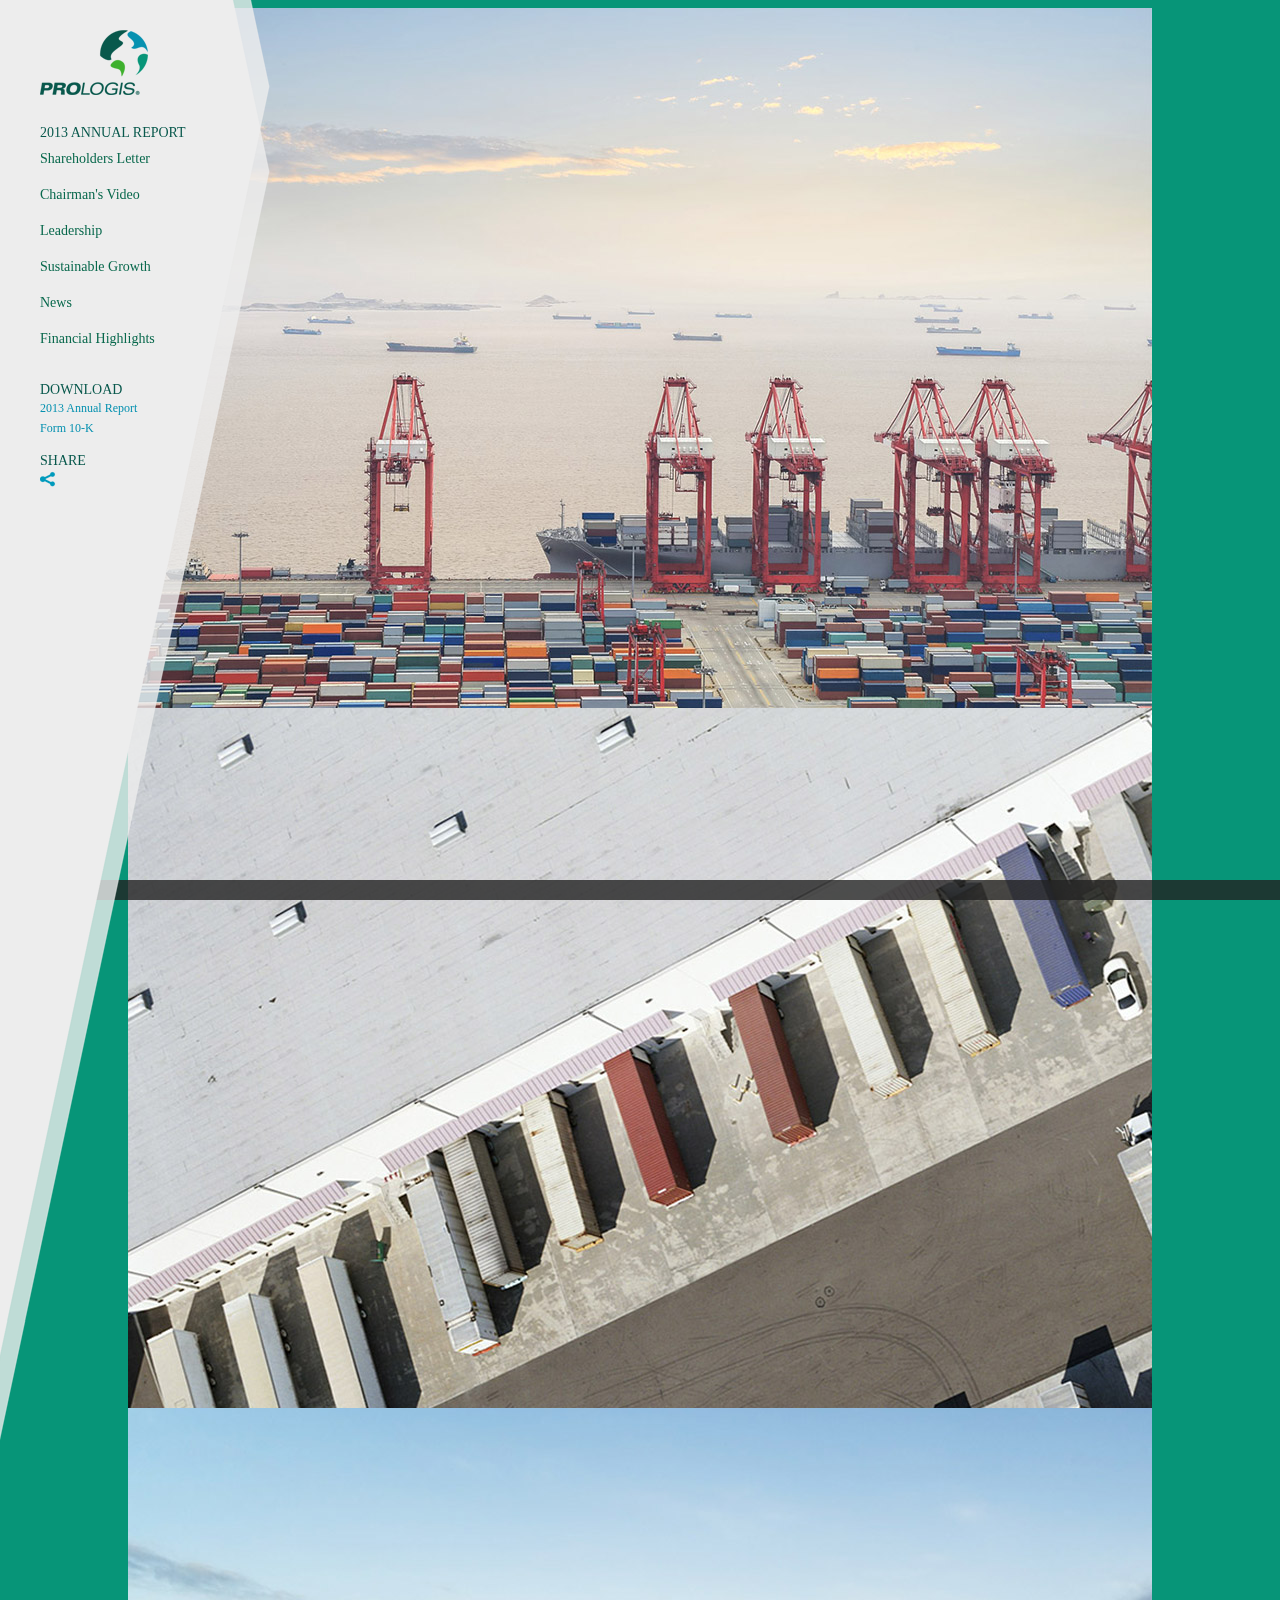
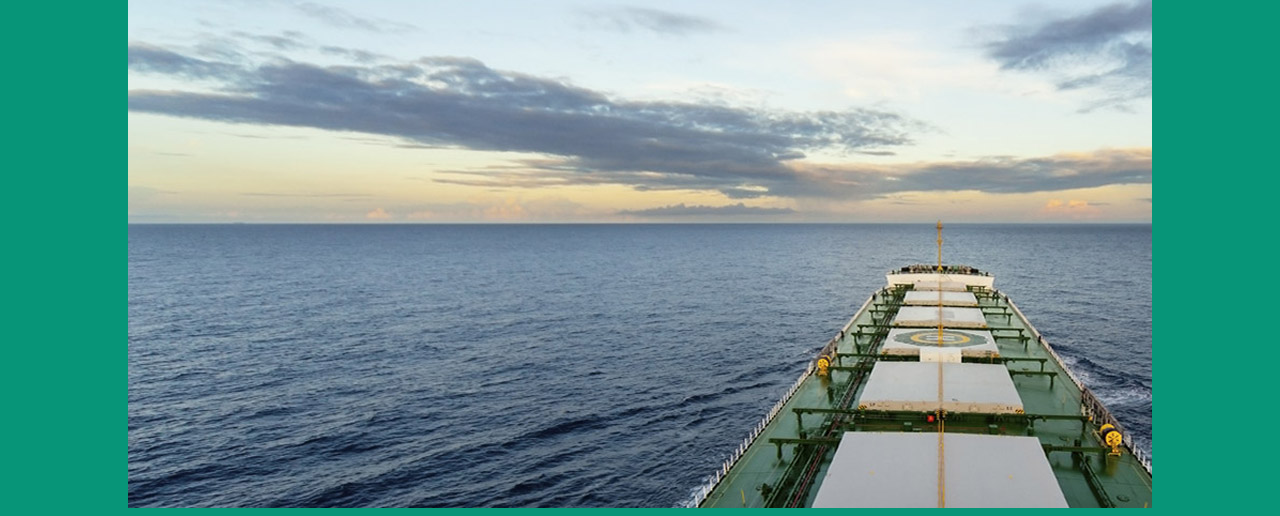
==== home.html @ 23b3bef1 "modified version 3.24" ====
<!DOCTYPE html PUBLIC "-//W3C//DTD XHTML 1.0 Transitional//EN" "http://www.w3.org/TR/xhtml1/DTD/xhtml1-transitional.dtd">
<html xmlns="http://www.w3.org/1999/xhtml">
<head>
<meta http-equiv="Content-Type" content="text/html; charset=UTF-8" />
<title>PROLOGIS - 2013 Annual Report - Home</title>


<link rel="stylesheet" href="css/mobile.css" type="text/css" media="screen">
<link rel="stylesheet" href="http://www.idangero.us/sliders/swiper/css/idangerous.swiper.css"/>

<style type="text/css">
.swiper-container {
  width: 100%;
  height: 100%;
  color: #fff;
  text-align: center;
}

.swiper-slide  {
  font-style: italic;
  font-size: 42px;
  margin-top: 0;
  line-height: 45px;
  margin-left: auto;
  margin-right: auto;
}
.swiper-slide img {

 
}
.pagination {
  position: absolute;
  left: 0;
  text-align: center;
  margin:auto;
  bottom:0px;
  width: 100%;
  background: #222;
  opacity: 0.8;
  padding-top: 10px;
  padding-bottom: 10px;
}
.swiper-pagination-switch {
  display: inline-block;
  width: 20px;
  height: 20px;
  border-radius: 8px;
  background: #222;
  margin-right: 5px;
  opacity: 0.8;
  border: 1px solid #fff;
  cursor: pointer;
  
}

</style>
</head>

<body>

<div class="wrapper">    
    <div class="content-area">
   	<div id="nav">
			<ul class="navigation">
				<li data-slide="1">
					<div id="logo">
						<a href="home.html"><img src="img/prologis_logo.png" alt=""></a>
					</div>

				</li>
				<div class="menuheader">
					2013 ANNUAL REPORT
				</div>
				<li data-slide="2">
					<a href="letter.html">Shareholders Letter</a>
				</li>
				<li data-slide="3">
					<a href="video.html">Chairman's Video</a>
				</li>
				<li data-slide="4">
					<a href="leader.html">Leadership</a>
				</li>
				<li data-slide="5">
					<a href="growth.html">Sustainable Growth</a>
				</li>

				<li data-slide="6">
					<a href="news.html">News</a>
				</li>
				<li data-slide="7">
					<a href="fin.html">Financial Highlights</a>
				</li>
				<div class="menuheader top25">
					DOWNLOAD
				</div>
				<div class="download">
					<div>
						<a href="pdf/prologis_2013_annualreport.pdf" target="_blank"><div class="downloadlink"></div>2013 Annual Report</a>
					</div>

					<div>
						<a href="pdf/10k_PROLOGIS_SEC-PLD-1193125-14-70012.pdf" target="_blank"><div class="downloadlink"></div>Form 10-K</a>
					</div>
				</div>
				<div class="menuheader top15">
					SHARE
				</div>
				<div>
			
					<a href="#" data-toggle="popover" data-container="body" data-placement="right" data-tw="https://twitter.com/home?status=http://ar2013.prologisweb.com" data-fb="https://www.facebook.com/sharer/sharer.php?u=http://ar2013.prologisweb.com">
					<div class="share"></div></a>
				</div>
			</ul>
		</div>

<!-- Home Autoplay Section Starts -->



<div class="swiper-container">
  <div class="swiper-wrapper">
      <!--First Slide-->
      <div class="swiper-slide"> 
   <img src="img/slides/home_bg1.jpg">
      </div>
      
      <!--Second Slide-->
      <div class="swiper-slide">
       <img src="img/slides/home_bg2.jpg">
      </div>
      
      <!--Third Slide-->
      <div class="swiper-slide"> 
        <img src="img/slides/home_bg3.jpg">
      <!--Etc..-->
  </div>
</div>

<!-- // End -->





<!-- JS Scripts -->

  <!--[if (gte IE 6)&(lte IE 8)]>
    <style>
      /* oldIE doesn't support "opacity", lets help by using visibility */ 

      .gallery .control-operator:target ~ .item { visibility: none; }
      .gallery .control-operator:target + .item { visibility: visible; }
    </style>
    
<script src="http://ajax.googleapis.com/ajax/libs/jquery/1.7.2/jquery.min.js"></script>
    <script src="js/jquery-extra-selectors.js"></script>
    <script src="js/selectivizr.js"></script>
  <![endif]-->

   <div class="pagination"></div>
  </div>
  <script src="http://www.idangero.us/sliders/swiper/js/libs/jquery-1.10.1.min.js"></script>
  <script src="http://www.idangero.us/sliders/swiper/js/idangerous.swiper.js"></script>
<script>
  var mySwiper = new Swiper('.swiper-container',{
    pagination: '.pagination',
    loop:true,
     autoplay: 2000,
   speed:1000,
   autoResize:true,
    paginationClickable: true,
      onTouchStart : function() {
      slideTouched();
    }
    
  })
 
  $('.pagination').on('click',function() {
    mySwiper.stopAutoplay();
    mySwiper.params.autoplay = 10000
    mySwiper.startAutoplay();
});
 var timer = null;
function slideTouched(){
    Swiper.stopAutoplay();
    Swiper.params.autoplay = 10000
    Swiper.startAutoplay();
}
</script>
</body>
</html>
---- css/mobile.css ----
@font-face {
  font-family: "Univers LT W01 45 Light";
  src: url("fonts/2b61512c-069e-4111-bb23-9a918f94a74d.eot?#iefix");
  src: url("fonts/2b61512c-069e-4111-bb23-9a918f94a74d.eot?#iefix") format("eot"), url("fonts/ecf89914-1896-43f6-a0a0-fe733d1db6e7.woff") format("woff"), url("fonts/7628f343-8c36-4707-9559-8feb86c0462f.ttf") format("truetype"), url("fonts/11b816e7-d678-48dd-bc75-560de9c19049.svg#11b816e7-d678-48dd-bc75-560de9c19049") format("svg");
}

@font-face {
  font-family: "Univers LT W01 55 Roman";
  src: url("fonts/b5c30ea8-0700-4fd2-aa12-cc45074693a9.eot?#iefix");
  src: url("fonts/b5c30ea8-0700-4fd2-aa12-cc45074693a9.eot?#iefix") format("eot"), url("fonts/7b95cb9a-a288-4405-97a0-13095f56a903.woff") format("woff"), url("fonts/c7481806-4ea4-40db-a623-7bc352bbbe43.ttf") format("truetype"), url("fonts/ac8280da-3de5-456d-bd77-8f01665452a9.svg#ac8280da-3de5-456d-bd77-8f01665452a9") format("svg");
}

@font-face {
  font-family: "Univers LT W01 65 Bold";
  src: url("fonts/db1c462f-8890-4a11-9de5-36872279e20a.eot?#iefix");
  src: url("fonts/db1c462f-8890-4a11-9de5-36872279e20a.eot?#iefix") format("eot"), url("fonts/b993da84-c1f6-474a-8f00-8aa797b3de8f.woff") format("woff"), url("fonts/58403ef6-4c15-4280-b4b6-9acf50804f4f.ttf") format("truetype"), url("fonts/9178e351-95c5-4913-9eeb-fd0645a18c2d.svg#9178e351-95c5-4913-9eeb-fd0645a18c2d") format("svg");
}


html {
  font-family: "Univers LT W01 45 Light";
    font-size: 14px;
    line-height: 20px;
    color: #08584C;
}

body {
  background-color: #079578;
}

a,
a:visited {
  color: #08584C;
  font-family: "Univers LT W01 65 Bold";
  text-decoration: underline;
}

a:hover {
  color: #079578;
}



.header {
  height: 65px;
  width: 580px;
  position: relative;
  margin-bottom: 50px;
}

.header-right {
  position: absolute;
  right: 0;
  text-align: right;
  top: 50px;
}

.linkbox {
  display: inline-block;
  font-size: 18px;
  padding: 40px 0 10px 20px;
  height: 50px;
  width: 235px;
}

.firefox-link:hover,
.chrome-link:hover {
  background-color: #CACACA;
  color: #08584C;
}

/* Navigation */
.menu {
  /* position: fixed;*/
  overflow: hidden;
  /*left: 0px;*/
  top: 0px;
  height: auto;
  z-index: 100;
  display: block;
  margin: 0;
  padding: 0;
}

#logo {
  margin: 30px 0;
  width: 50%;
  height: auto;
}

#nav {
  /*text-align: left;
  margin: 30px 0 0 0;*/
  left: 0px;
  background-color: #eeeeee;
  bottom: 0px;
  margin: 0px;
  float: left;
  position: absolute;
  max-width: 280px;
  min-width: 280px;
  width: 280px;
}
.navigation {
  list-style: none;
  position: fixed;
  overflow: hidden;
  margin: 0px;
  left: 0px;
  top: 0px;
  bottom: 0px;
  width: 230px;
  height: 1736px;
  background-image: url(../img/nav_bg.png);
  background-position: -580px -215px;
  background-repeat: no-repeat;
  z-index: 100;
  display: block;
  padding: 0px;
  padding-left: 40px;
}

.navigation li {
  position: relative;
  display: block;
  line-height: 36px;
  font-family: "Univers LT W01 45 Light";
  font-weight: normal;
}

.navigation li a {
  color: #08684c;
  text-decoration: none;
}

.navigation li a:hover {
  cursor: pointer;
  color: #0e926d;
  text-decoration: underline;
}

.navigation li a:active {
  cursor: pointer;
  color: #0e926d;
  text-decoration: underline;
}

.navigation .active {
  text-decoration: underline;
  cursor: pointer;
  color: #0e926d !important;
  text-decoration: underline;
}

.menuheader {
  font-size: 14px;
  font-family: "Univers LT W01 65 Bold";
  font: 14px "Univers LT W01 65 Bold";
  color: #08584c;
  font-weight: normal;
}

.menulink a {
  font-size: 18px;
  font-family: "Univers LT W01 55 Roman";
  font: 18px "Univers LT W01 55 Roman";
  font-weight: normal;
}

.menulink a:active {
  font-size: 18px;
  font-family: "Univers LT W01 55 Roman";
  font: 18px "Univers LT W01 55 Roman";
  font-weight: normal;
}


.link a {
  font-size: 14px;
  color: #FFF;
  font-family: "Univers LT W01 65 Bold";
  line-height: 22px;
  font-weight: normal;
}

.link a:hover {
  border-bottom: 1px solid white;
}

.upper {
  text-transform: uppercase;
}


.kerning {
  letter-spacing: 0px;
}


.download a {
  color: #0691b0 !important;
  text-decoration: none;
  font-family: "Univers LT W01 55 Roman";
  font-size: 12px;
  font-weight: normal;
  display: inline-block;
}

.download a:hover {
  color: #0e926d !important;
  text-decoration: none;
  font-family: "Univers LT W01 55 Roman";
  font-size: 12px;
  font-weight: normal;
}

/* DOWNLOAD PADDING */
.top25 {
  padding-top: 25px;
}

/* SHARE PADDING */
.top15 {
  padding-top: 15px;
}

/* SHARE ICON */
.share {
  width: 20px;
  height: 20px;
  background: url(../img/icon_sprite.png) 0px -22px;
  cursor: pointer;
}
/* SHARE HOVER STATE */
.share:hover {
  background: url(../img/icon_sprite.png) -25px -22px;
}

/* FACEBOOK ICON */
.fshare {
  width: 20px;
  height: 20px;
  background: url(../img/icon_sprite.png) 0px 46px;
}

/* TWITTER SHARE ICON */
.tshare {
  width: 20px;
  height: 20px;
  background: url(../img/icon_sprite.png) 0px 20px;
}

/* LEADERSHIP BG IMAGE WRAP */
.iwrap {
  margin-left:15px
  background-image: url(../img/slides/leadership_bg.jpg);
  background-repeat: no-repeat;
  z-index: 200;
}
/* LEADERSHIP UPPERCASE TITLE */
.upper {
  text-transform: uppercase;
}

/* SHAREHOLDER'S LETTER QUOTE */
.letter-quote {
  font-size: 16px;
  color: white;
  font-family: "Univers LT W01 55 Roman";
  line-height: 24px;
  font-weight: normal;
}

/* SHAREHOLDER'S LETTER PARAGRAPH */
.letter-p {
  font-size: 12px;
  color: white;
  font-family: "Univers LT W01 45 Light";
  line-height: 18px;
  font-weight: normal;
}

/* SHAREHOLDER'S SPAN */
.letter-p span {
  font-size: 12px;
  color: white;
  font-family: "Univers LT W01 65 Bold";
  line-height: 18px;
  font-weight: normal;
}

/* SHAREHOLDER'S TITLE */
.letter-title {
  font-size: 16px;
  color: white;
  font-family: "Univers LT W01 65 Bold";
  font-weight: normal;
  margin: 1.33em 0px 0px;
}

/* SHAREHOLDER'S LETTER  */
.letter-lg-p {
  font-size: 14px;
  color: white;
  font-family: "Univers LT W01 55 Roman";
  line-height: 22px;
  font-weight: normal;
}

/* SHAREHOLDER'S LETTER TOP PADDING 40 */
.top40 {
  padding-top: 40px;
}

/* SHAREHOLDER'S LETTER PADDING 25 FOR DEAR SHAREHOLDERS */
.top25 {
  padding-top: 25px;
}
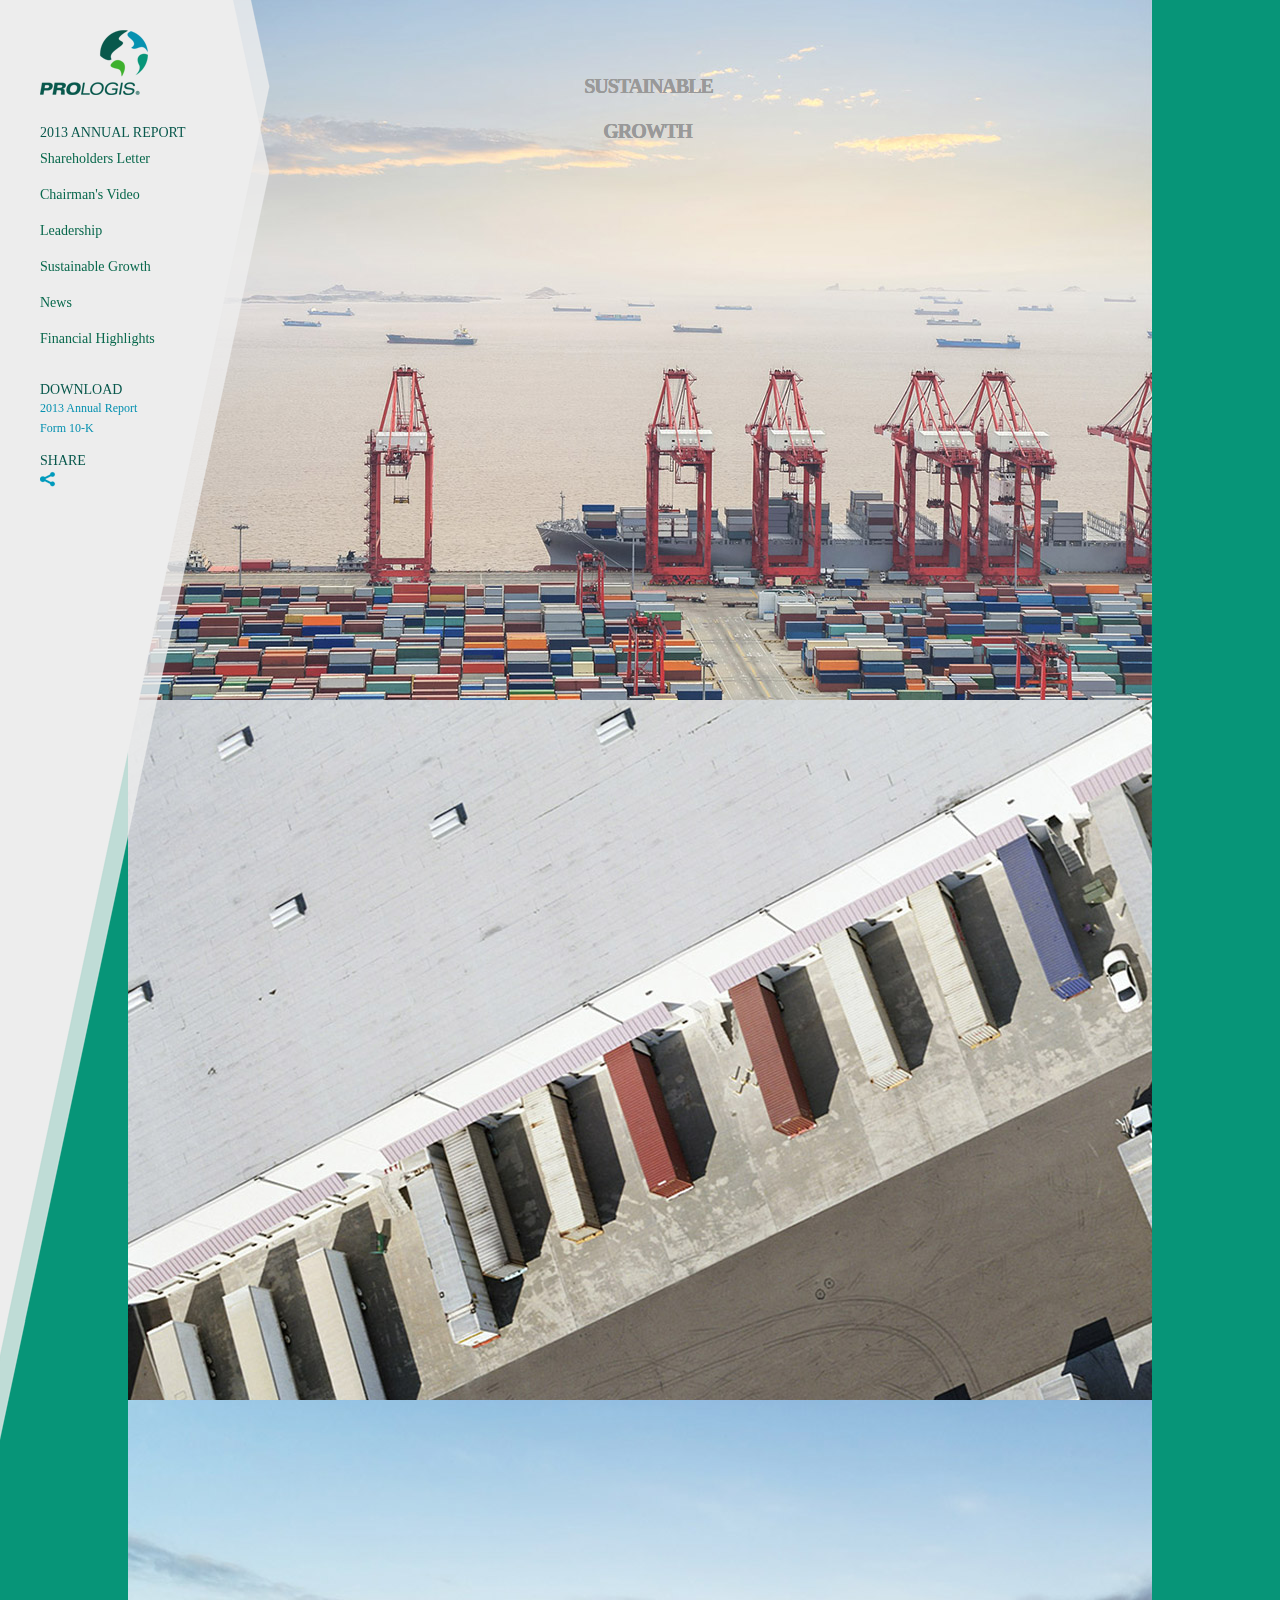
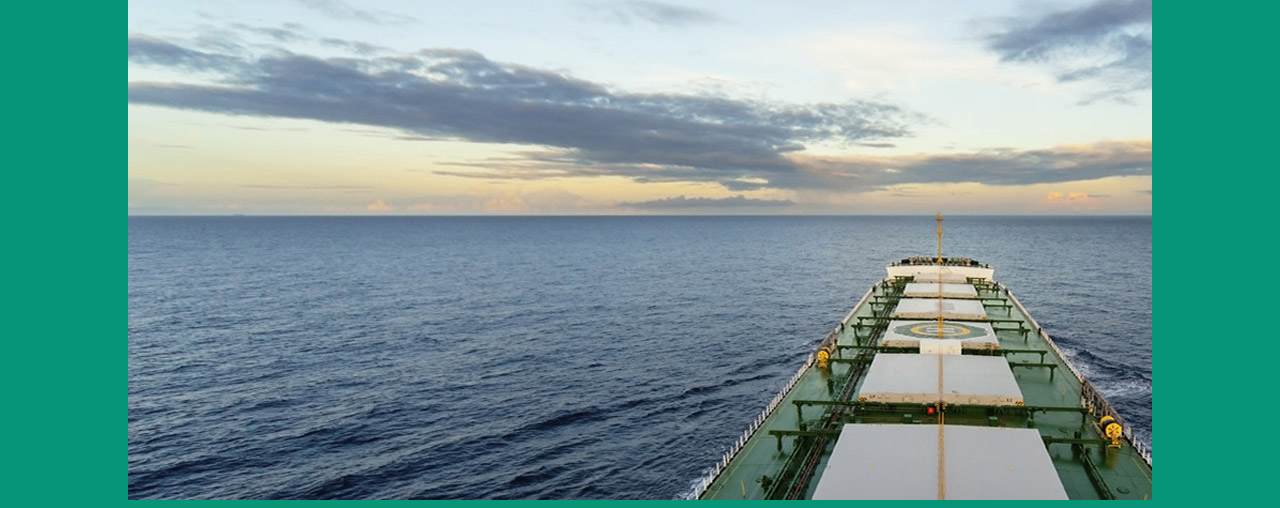
==== commit 1824c4c2: "added spacing and tons of good layout" ====
--- a/home.html
+++ b/home.html
@@ -9,6 +9,22 @@
 <link rel="stylesheet" href="http://www.idangero.us/sliders/swiper/css/idangerous.swiper.css"/>
 
 <style type="text/css">
+@import url("http://fonts.googleapis.com/css?family=Yanone+Kaffeesatz:400,700");
+/* line 55, ../lib/_normalize.scss */
+article,
+aside,
+details,
+figcaption,
+figure,
+footer,
+header,
+hgroup,
+nav,
+section,
+summary {
+  display: block;
+}
+
 .swiper-container {
   width: 100%;
   height: 100%;
@@ -24,34 +40,29 @@
   margin-left: auto;
   margin-right: auto;
 }
+
 .swiper-slide img {
-
  
 }
-.pagination {
-  position: absolute;
-  left: 0;
-  text-align: center;
-  margin:auto;
-  bottom:0px;
-  width: 100%;
-  background: #222;
-  opacity: 0.8;
-  padding-top: 10px;
-  padding-bottom: 10px;
-}
-.swiper-pagination-switch {
-  display: inline-block;
-  width: 20px;
-  height: 20px;
-  border-radius: 8px;
-  background: #222;
-  margin-right: 5px;
-  opacity: 0.8;
-  border: 1px solid #fff;
-  cursor: pointer;
-  
-}
+
+.hometitle h2 { 
+   position: absolute; 
+   top: 12px; 
+   left: 290; 
+   width: 100%; 
+}
+
+.hometitle h2 span { 
+   color: #999; 
+   font: bold 24px/45px Helvetica, Sans-Serif; 
+   letter-spacing: -1px;  
+   padding: 1px; 
+   font-size: 20px;
+  text-transform: uppercase;
+  font-family: "Univers LT W01 55 Roman";
+}
+
+parallax-text-item col-st-6"
 
 </style>
 </head>
@@ -117,30 +128,37 @@
 
 
 
-<div class="swiper-container">
+<div class="swiper-container" style="margin-top:-8px">
+ 
+              
   <div class="swiper-wrapper">
       <!--First Slide-->
-      <div class="swiper-slide"> 
+      <div class="swiper-slide">  
+      <div class="hometitle">
+       <h2><span>SUSTAINABLE<br>
+                    GROWTH</span></h2>
    <img src="img/slides/home_bg1.jpg">
-      </div>
+      </div></div>
       
       <!--Second Slide-->
       <div class="swiper-slide">
+            <div class="hometitle">
+       <h2><span>SUSTAINABLE<br>
+                    GROWTH</span></h2>
        <img src="img/slides/home_bg2.jpg">
-      </div>
+      </div></div>
       
       <!--Third Slide-->
       <div class="swiper-slide"> 
+            <div class="hometitle">
+       <h2><span>SUSTAINABLE<br>
+                    GROWTH</span></h2>
         <img src="img/slides/home_bg3.jpg">
       <!--Etc..-->
-  </div>
+  </div></div>
+
 </div>
-
 <!-- // End -->
-
-
-
-
 
 <!-- JS Scripts -->
 
